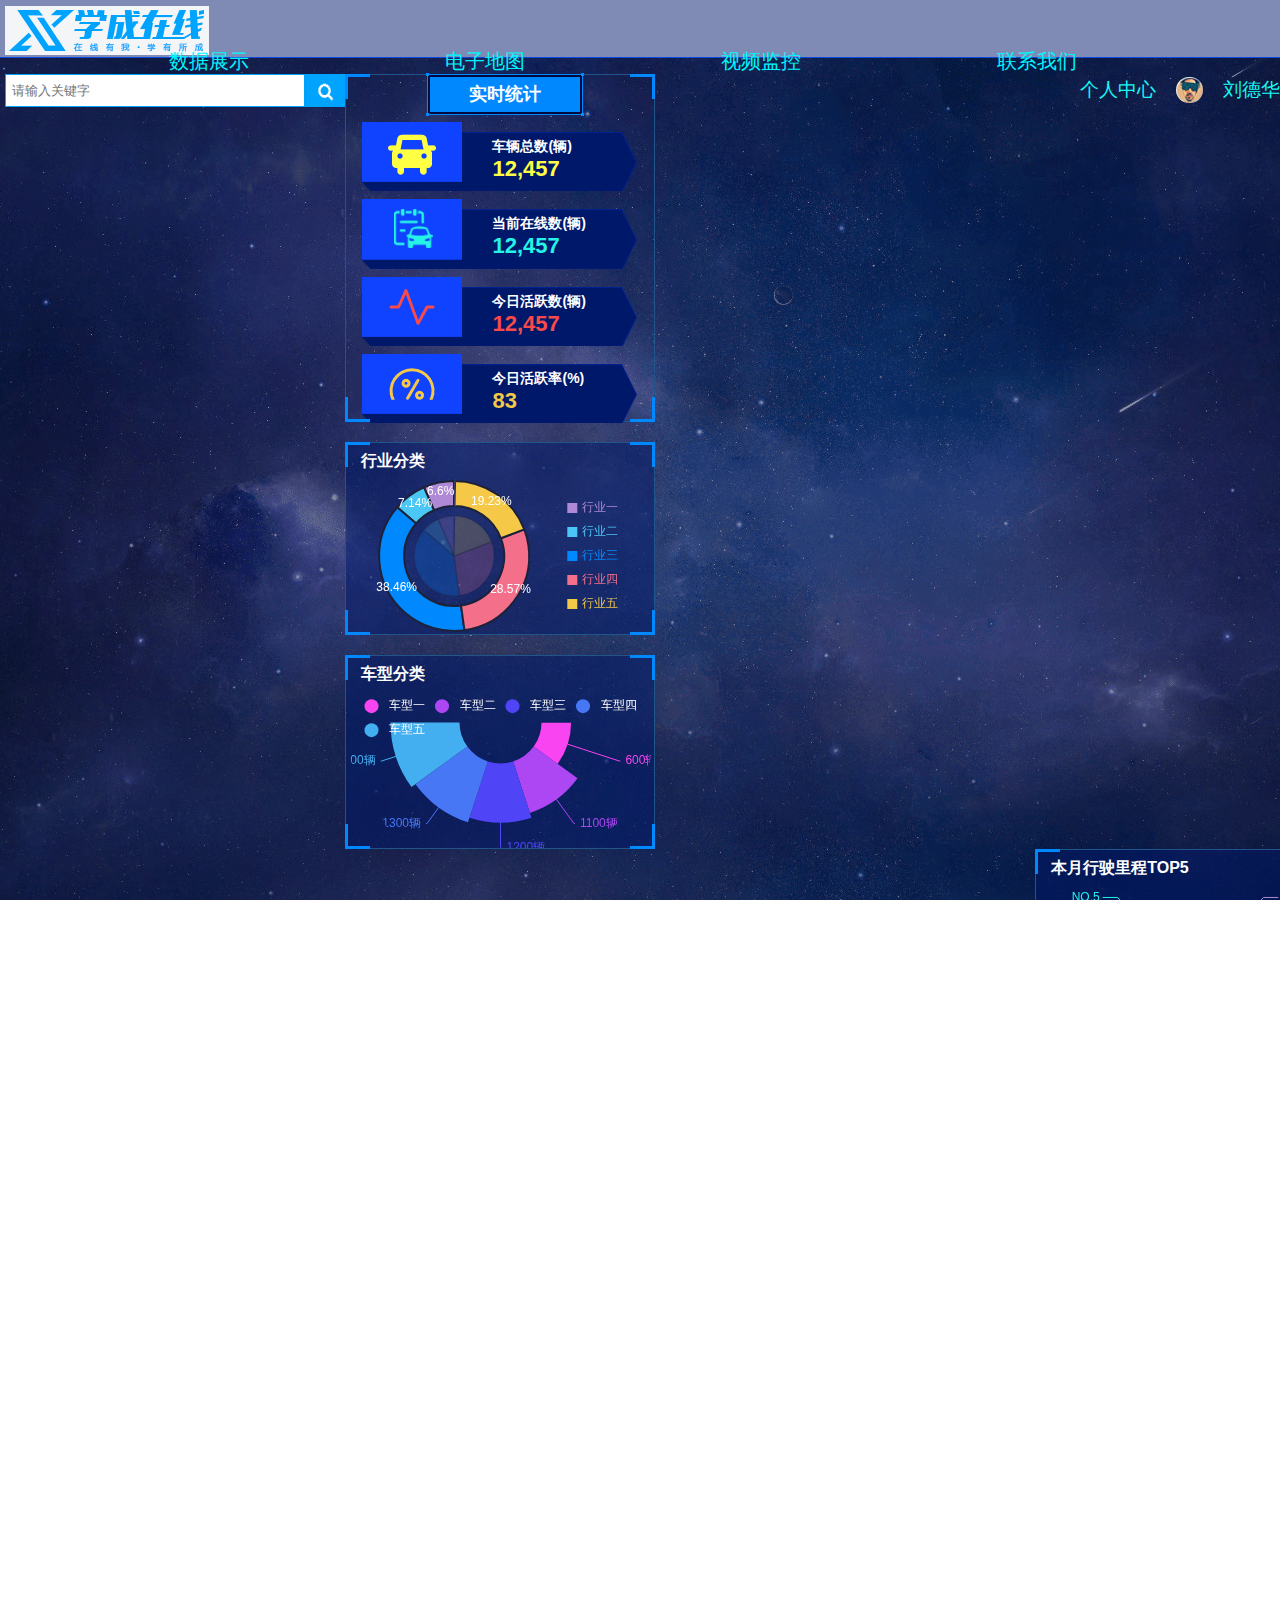
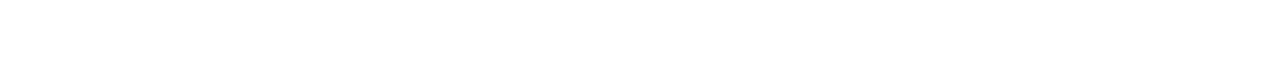
==== src/main/resources/static/Map.html @ 9cf90cb0 "cfl 2019 1 24" ====
<!DOCTYPE html>
<html lang="en">
<head>
    <meta charset="UTF-8">
    <title>地图测试</title>
    <link rel="stylesheet" href="css/common.css">
    <link rel="stylesheet" href="css/map.css">
    <script type="text/javascript" src="http://api.map.baidu.com/api?v=2.0&ak=hwQLSSEWuRivhLgMPF7CbqXFGLXPW6o1"></script>
</head>
<body>
	
	<!--顶部 start-->
		<header>
			<!--logo部分 start-->
			<div class="logo">
				<h1>
					<a href="#" title="学成在线教育平台">学成在线</a>
				</h1>
			</div>
			<!--logo 部分 end-->
			<!--nav 部分 start-->
			<nav>
				<ul>
					<li><a href="#">数据展示</a></li>
					<li><a href="#">电子地图</a></li>
					<li><a href="#">视频监控</a></li>
					<li><a href="#">联系我们</a></li>
				</ul>
			</nav>
			<!--nav 部分 end-->
			<!--search 部分 start-->
			<div class="search">
				<input type="search" name="" id="" placeholder="请输入关键字"/><button></button>
			</div>
			<!--search 部分 end-->
			<!--个人中心部分 start-->
			<div class="personal">
				<dl>
					<dt>个人中心
						<dd>
							<span>
								<img src="images/people.png" alt="" />刘德华
							</span>
						</dd>
					</dt>
				</dl>
			</div>
			<!--个人中心部分 end-->
		</header>
		<!--顶部 end-->
	
<div class="data">

    <div class="data-content">
        <div class="con-left fl">
            <div class="left-top">
                <div class="info">
                    <div class="info-title">实时统计</div>
                    <img src="img/bj-1.png" alt="" class="bj-1">
                    <img src="img/bj-2.png" alt="" class="bj-2">
                    <img src="img/bj-3.png" alt="" class="bj-3">
                    <img src="img/bj-4.png" alt="" class="bj-4">
                    <div class="info-main">
                        <div class="info-1">
                            <div class="info-img fl">
                                <img src="img/info-img-1.png" alt="">
                            </div>
                            <div class="info-text fl">
                                <p>车辆总数(辆)</p>
                                <p>12,457</p>
                            </div>
                        </div>
                        <div class="info-2">
                            <div class="info-img fl">
                                <img src="img/info-img-2.png" alt="">
                            </div>
                            <div class="info-text fl">
                                <p>当前在线数(辆)</p>
                                <p>12,457</p>
                            </div>
                        </div>
                        <div class="info-3">
                            <div class="info-img fl">
                                <img src="img/info-img-3.png" alt="">
                            </div>
                            <div class="info-text fl">
                                <p>今日活跃数(辆)</p>
                                <p>12,457</p>
                            </div>
                        </div>
                        <div class="info-4">
                            <div class="info-img fl">
                                <img src="img/info-img-4.png" alt="">
                            </div>
                            <div class="info-text fl">
                                <p>今日活跃率(%)</p>
                                <p>83</p>
                            </div>
                        </div>
                    </div>
                </div>
                <div class="top-bottom">
                    <div class="title">行业分类</div>
                    <img src="img/bj-1.png" alt="" class="bj-1">
                    <img src="img/bj-2.png" alt="" class="bj-2">
                    <img src="img/bj-3.png" alt="" class="bj-3">
                    <img src="img/bj-4.png" alt="" class="bj-4">
                    <div id="echarts_1" class="charts"></div>
                </div>
            </div>
            <div class="left-bottom">
                <div class="title">车型分类</div>
                <img src="img/bj-1.png" alt="" class="bj-1">
                <img src="img/bj-2.png" alt="" class="bj-2">
                <img src="img/bj-3.png" alt="" class="bj-3">
                <img src="img/bj-4.png" alt="" class="bj-4">
                <div id="echarts_2" class="charts"></div>
            </div>
        </div>
        <div class="con-center fl">
            <!--<div class="map-num">
                <p>实时行驶车辆(辆)</p>
                <div class="num">
                    <span>1</span>
                    <span>,</span>
                    <span>2</span>
                    <span>3</span>
                    <span>4</span>
                    <span>,</span>
                    <span>5</span>
                    <span>6</span>
                    <span>7</span>
                </div>
            </div>-->
            
            
            <div class="cen-top" id="map"></div>
            <div class="cen-top-baidu" id="baidu_map" style="display: none;"></div>
            
            
            
            <button id="button_change_map" onclick="mapchange()">切换地图</button>
            
            <script type="text/javascript">
            	var flagofmap = 0;
            	function mapchange(){
            		if(flagofmap == 0){
            			document.getElementById('map').style.display='none';
            			document.getElementById('baidu_map').style.display='block';
            			flagofmap = 1;
            		}else if(flagofmap == 1){
            			document.getElementById('map').style.display='block';
            			document.getElementById('baidu_map').style.display='none';
            			flagofmap = 0;
            		}
            	}
				var map = new BMap.Map("baidu_map"); 			//创建地图实例 
				var point = new BMap.Point(116.404, 39.915); 	//创建点坐标 
				map.centerAndZoom(point, 15); 					//初始化地图，设置中心点坐标和地图级别  
				map.enableScrollWheelZoom(true);     			//开启鼠标滚轮缩放  
				map.addControl(new BMap.NavigationControl());	//添加左侧缩放控件   
				map.addControl(new BMap.ScaleControl());   		//添加比例尺控件
				map.addControl(new BMap.OverviewMapControl());  //添加个缩略图控件 
				map.addControl(new BMap.MapTypeControl());   	//添加地图类型转换控件
				map.setCurrentCity("北京"); 					//仅当设置城市信息时，MapTypeControl的切换功能才能可用
			
	  
				var marker = new BMap.Marker(point);        // 创建标注   
				map.addOverlay(marker);                     // 将标注添加到地图
				var opts = {    
				width : 250,     // 信息窗口宽度   
				height: 100,     // 信息窗口高度    
				title : "Hello"  // 信息窗口标题   
				}   
				var infoWindow = new BMap.InfoWindow("World", opts);  // 创建信息窗口对象 
				marker.addEventListener("click", function(){
					//alert("您点击了标注"); 
					map.openInfoWindow(infoWindow, point);      // 打开信息窗口				
				});   
				
				//画折线
				var polyline = new BMap.Polyline([      
				new BMap.Point(116.399, 39.910),   
				new BMap.Point(116.405, 39.920)],{
				strokeColor:"blue", strokeWeight:6, strokeOpacity:0.5
				});   
				map.addOverlay(polyline); 
			</script> 
            
            
            
            
            
            
            
            
            
            
            <div class="cen-bottom">
                <div class="title">车辆充电高峰时间</div>
                <img src="img/bj-1.png" alt="" class="bj-1">
                <img src="img/bj-2.png" alt="" class="bj-2">
                <img src="img/bj-3.png" alt="" class="bj-3">
                <img src="img/bj-4.png" alt="" class="bj-4">
                <div id="echarts_3" class="charts"></div>
            </div>
        </div>
        <div class="con-right fr">
            <div class="right-top">
                <div class="title">本月行驶里程TOP5</div>
                <img src="img/bj-1.png" alt="" class="bj-1">
                <img src="img/bj-2.png" alt="" class="bj-2">
                <img src="img/bj-3.png" alt="" class="bj-3">
                <img src="img/bj-4.png" alt="" class="bj-4">
                <div id="echarts_4" class="charts"></div>
            </div>
            <div class="right-center">
                <div class="title">报警车辆TOP5</div>
                <img src="img/bj-1.png" alt="" class="bj-1">
                <img src="img/bj-2.png" alt="" class="bj-2">
                <img src="img/bj-3.png" alt="" class="bj-3">
                <img src="img/bj-4.png" alt="" class="bj-4">
                <div id="echarts_5" class="charts"></div>
            </div>
            <div class="right-bottom">
                <div class="title">电池报警车辆TOP10</div>
                <img src="img/bj-1.png" alt="" class="bj-1">
                <img src="img/bj-2.png" alt="" class="bj-2">
                <img src="img/bj-3.png" alt="" class="bj-3">
                <img src="img/bj-4.png" alt="" class="bj-4">
                <div id="echarts_6" class="charts"></div>
            </div>
        </div>
    </div>
</div>

</body>
<script src="js/jquery-2.1.1.min.js"></script>
<script src="js/echarts.min.js"></script>
<script src="js/china.js"></script>
<script src="js/Map_echarts.js"></script>
</html>
---- src/main/resources/static/css/common.css ----
/*css 初始化 */
html, body, ul, li, ol, dl, dd, dt, p, h1, h2, h3, h4, h5, h6, form, fieldset, legend, img {
    margin: 0;
    padding: 0;
}

/*将标签原有的默认内外边距去掉*/

fieldset, img, input, button {
    border: none; /*去掉边框*/
    padding: 0;
    margin: 0;
    outline-style: none; /*去掉环绕边框*/
}

ul, ol {
    list-style: none; /*去掉原样式中的小黑点*/
    /*ctrl+alt+l*/
}

input {
    padding-top: 0;
    padding-bottom: 0;

}

select, input {
    vertical-align: middle; /*输入字居中显示*/
}

select, input, textarea {
    font-size: 14px;
    margin: 0;
}

/**/
textarea {
    resize: none; /*防止拖动*/
}

img {
    border: 0;
    vertical-align: middle; /*  去掉图片底部默认的3像素空白缝隙*/
}

table {
    border-collapse: collapse; /*合并外边线*/
}

body {
    font-family:  Microsoft YaHei, Arial, "\5b8b\4f53";
}

.clearfix:before, .clearfix:after {
    content: "";
    display: table;
}

.clearfix:after {
    clear: both;
}

.clearfix {
    *zoom: 1; /*IE/7/6*/
    /*兼容IE6下的写法*/
}

h1, h2, h3, h4, h5, h6 {
    text-decoration: none; /**/
    font-weight: normal; /*不加粗*/
    font-size: 100%;
}
a{
    text-decoration: none;
}
s, i, em {
    /*一般起装饰作用*/
    font-style: normal; /*将字体变成正常字体*/
    text-decoration: none; /*去掉中划线*/
}
.fl{
    float: left;
}
.fr{
    float: right;
}
---- src/main/resources/static/css/map.css ----
* {
	margin: 0;
	padding: 0;
}
html,
body{
    width: 100%;
	height: 100%;
	overflow-x: hidden;
	overflow-y: auto;
}

/*顶部 start*/
header {
	width: 100%;
	height: 47px;
	margin: 0 auto;
	padding-top: 10px;
	padding-right: 13px;
	border-bottom: 1px solid #0D48E0;
	background: rgba(0,24,106,0.5);
}
/*logo 部分 start*/
.logo {
	width: 136px;
	height: 33px;
	float: left;
}
.logo a {
	display: block;
	width: 250px;
	height: 50px;
	background: url("../images/logo.png") no-repeat;
	text-indent: -666px;  /*隐藏链接里面的文字*/
	overflow: hidden;
	margin-top: -4.4px;
	margin-left: 5px;
}
/*logo 部分 end*/
/*nav 部分 start*/
nav {
	float: left;
	margin-left: 47px;
	margin-top: 4.6px;
}
nav li {
	float: left;
	height: 26.6px;
	line-height: 26.6px;
	margin-right: 30px;
}
nav li a {
	display: block;
	height: 26.6px;
	font-size: 20px;
	padding: 0 44.6px;
	color: #00f6ff;
	margin-left: 77px;
}
nav li a:hover {
	color: #F10215;
}
/*nav 部分 end*/
/*搜索部分 start*/
.search {
	width: 340px;
	height: 26.6px;
	float: left;
	margin-left: 4.6px;
}
.search input {
	width: 300px;
	height: 33.3px;
	border: 1px solid #00A4FF;
	outline: line;   /*轮廓线*/
	padding-left: 6.6px;
	float: left;
	font-size: 13.3px;
}
.search button {
	width: 40px;
	height: 33.3px;
	border: 0;
	float: left;
	background-color: #00A4FF;
	background: url("../images/search.png");
	outline: none;
	background-size: 40px 35.3px;
}
/*搜索部分 end*/
/*个人中心部分 start*/
.personal {
	float: right;
	height: 40px;
	line-height: 32px;
	font-size: 18.6px;
	color: #18F9F3;
}
.personal dt,
.personal dd {
	float: left;
}
.personal dt {
	margin-right: 20px;
	color: #18F9F3;
}
.personal span img {
	border-radius: 50%;
	vertical-align: middle;
	margin-right: 20px;
	width: 26.6px;
	margin-bottom: 2.6px;
}
/*个人中心部分 end*/


/*顶部 end*/

.data{
    width: 100%;
    height: 100%;
    background: url('../img/map_bg.png') center;
    min-width: 1366px;
}
.data>.data-title{
    /*width: 100%;
    height: 105px;
    padding: 30px 0 35px 0;
    box-sizing: border-box;*/
    
    width: 100%;
	height: 58px;
	margin: 0 auto;
	padding-top: 10px;
	padding-right: 13px;
	border-bottom: 1px solid #0D48E0;
	background: rgba(0,24,106,0.5);
}
.data>.data-title>.title-center{
    width: 440px;
    height: 40px;
    box-sizing: border-box;
    border-right: 5px solid #0089ff;
    border-left: 5px solid #0089ff;
    background: url("../img/title.png") no-repeat;
}
.data>.data-title>.title-left,
.data>.data-title>.title-right{
    width:calc(50% - 220px);
    height: 3px;
    background: #0089ff;
    margin-top: 18px;
}

.data>.data-content{
    width: 100%;
    height:calc(100% - 105px);
    padding:0 20px 20px 20px ;
    box-sizing: border-box;
}
.data>.data-content>.con-left{
    width: 23.4375%;
    height: 100%;
}
.data>.data-content>.con-left>.left-top{
    width: 100%;
    height:calc(75% - 20px);
    margin-bottom: 20px;
    position: relative;
}

.data>.data-content>.con-left>.left-top>.info{
    height:62%;
    width: 100%;
    border: 1px solid #20558b;
    /*border-radius: 4px;*/
    box-sizing: border-box;
    position: relative;
}

.data>.data-content>.con-left>.left-top>.info>.info-title{
    width: 158px;
    height: 43px;
    background: url('../img/info-title.png') no-repeat;
    position: absolute;
    top: -2px;
    left:50%;
    margin-left: -74px;
    color:#fff;
    font-size: 18px;
    font-weight: 600;
    line-height: 43px;
    text-align: center;
}
.data>.data-content>.con-left>.left-top>.info>.info-main{
    width: 100%;
    height: 80% ;
}
.data>.data-content>.con-left>.left-top>.info>.info-main>div{
    width: 275px;
    height: 25%;
    background: url('../img/info-text.png') no-repeat;
    margin: 8px auto;
}
.data>.data-content>.con-left>.left-top>.info>.info-main>div.info-1{
    margin-top: 47px;
}
.data>.data-content>.con-left>.left-top>.info>.info-main .info-img{
    width: 100px;
    height: 60px;
    position: relative;
}
.data>.data-content>.con-left>.left-top>.info>.info-main .info-img>img{
    position: absolute;
    top: 50%;
    left: 50%;
    margin-left: -24px;
    margin-top: -24px;
}
.data>.data-content>.con-left>.left-top>.info>.info-main .info-text{
    width: 175px;
    height: 70px;
    padding-left: 30px;
    padding-top: 16px;
    box-sizing: border-box;
}
.data>.data-content>.con-left>.left-top>.info>.info-main .info-text>p:nth-child(1){
    color:#fff;
    font-weight: 600;
    font-size: 14px;
}
.data>.data-content>.con-left>.left-top>.info>.info-main>.info-1> .info-text>p:nth-child(2){
    font-weight: 600;
    color:#ffff44;
    font-size: 22px;
}
.data>.data-content>.con-left>.left-top>.info>.info-main>.info-2> .info-text>p:nth-child(2){
    font-weight: 600;
    color:#25f3e6;
    font-size: 22px;
}
.data>.data-content>.con-left>.left-top>.info>.info-main>.info-3> .info-text>p:nth-child(2){
    font-weight: 600;
    color:#f84a4a;
    font-size: 22px;
}
.data>.data-content>.con-left>.left-top>.info>.info-main>.info-4> .info-text>p:nth-child(2){
    font-weight: 600;
    color:#f5c847;
    font-size: 22px;
}

.data>.data-content>.con-left>.left-top>.top-bottom{
    height:calc(38% - 20px);
    width: 100%;
    background-color: rgba(0,24,106,0.5);
    margin-top: 20px;
    border: 1px solid #20558b;
    box-sizing: border-box;
    position: relative;
}



.data>.data-content>.con-left>.left-bottom{
    width: 100%;
    height: 25%;
    background-color: rgba(0,24,106,0.5);
    border: 1px solid #20558b;
    box-sizing: border-box;
    position: relative;
}
.data>.data-content>.con-center{
    width: 53.125%;
    height: 100%;
    padding:0 20px;
    box-sizing: border-box;
    position: relative;
}
.data>.data-content>.con-center>.map-num{
    width: 500px;
    height: 120px;
    position: absolute;
    top: 15px;
    left:50px;
    z-index: 1000;
}
.data>.data-content>.con-center>.map-num>p{
    font-size: 18px;
    font-weight: 600;
    color:#fff;
}
.data>.data-content>.con-center>.map-num span{
    display: inline-block;
    width: 45px;
    height: 65px;
    text-align: center;
    line-height: 65px;
    background-color: #0089ff;
    color:#fff;
    font-size: 68px;
    font-weight: 600;
    font-family: "LcdD";
    margin-top: 15px;
}
.data>.data-content>.con-center>.map-num span:nth-child(2),
.data>.data-content>.con-center>.map-num span:nth-child(6){
    background-color: transparent;
    width: 30px;
}

.data>.data-content>.con-center>.cen-top{
    width: 100%;
    height:calc(75% - 20px);
    margin-bottom: 20px;
    /*background-color: rgba(0,24,106,0.3);*/
    /*border: 1px solid #0089ff;*/
    /*border-radius: 4px;*/
    /*box-sizing: border-box;*/
}
.data>.data-content>.con-center>.cen-top-baidu{
    width: 100%;
    height:calc(75% - 20px);
    margin-bottom: 20px;
    /*background-color: rgba(0,24,106,0.3);*/
    /*border: 1px solid #0089ff;*/
    /*border-radius: 4px;*/
    /*box-sizing: border-box;*/
}
.data>.data-content>.con-center button{
    width: 88px;
    height: 30px;
    margin-left: 470px;
    font-size: 15px;
	background: rgba(255,255,255,0);
	border: 1px solid blue;
	color: #25f3e6;
	margin-bottom: 15px;
}

.data>.data-content>.con-center>.cen-bottom{
    width: 100%;
    height: 25%;
    background-color: rgba(0,24,106,0.5);
    border: 1px solid #20558b;
    box-sizing: border-box;
    position: relative;
}

.data>.data-content>.con-right{
    width: 23.4375%;
    height: 100%;
}
.data>.data-content>.con-right>.right-top{
    width: 100%;
    height: 32%;
    background-color: rgba(0,24,106,0.5);
    border: 1px solid #20558b;
    box-sizing: border-box;
    position: relative;
}
.data>.data-content>.con-right>.right-center{
    width: 100%;
    height:calc(36% - 40px);
    margin: 20px 0;
    background-color: rgba(0,24,106,0.5);
    border: 1px solid #20558b;
    box-sizing: border-box;
    position: relative;
}
.data>.data-content>.con-right>.right-bottom{
    width: 100%;
    height:32%;
    background-color: rgba(0,24,106,0.5);
    border: 1px solid #20558b;
    box-sizing: border-box;
    position: relative;
}

.data>.data-content .title{
    height: 35px;
    line-height: 35px;
    width: 100%;
    color:#fff;
    font-weight: 600;
    padding-left: 15px;
    box-sizing: border-box;
}
.data>.data-content .charts{
    width: 100%;
    height:calc(100% - 35px);
}

.data>.data-content img.bj-1{
    position: absolute;
    left:-1px;
    top:-1px;
}
.data>.data-content img.bj-2{
    position: absolute;
    right:-1px;
    top:-1px;
}
.data>.data-content img.bj-3{
    position: absolute;
    right:-1px;
    bottom:-1px;
}
.data>.data-content img.bj-4{
    position: absolute;
    left:-1px;
    bottom:-1px;
}
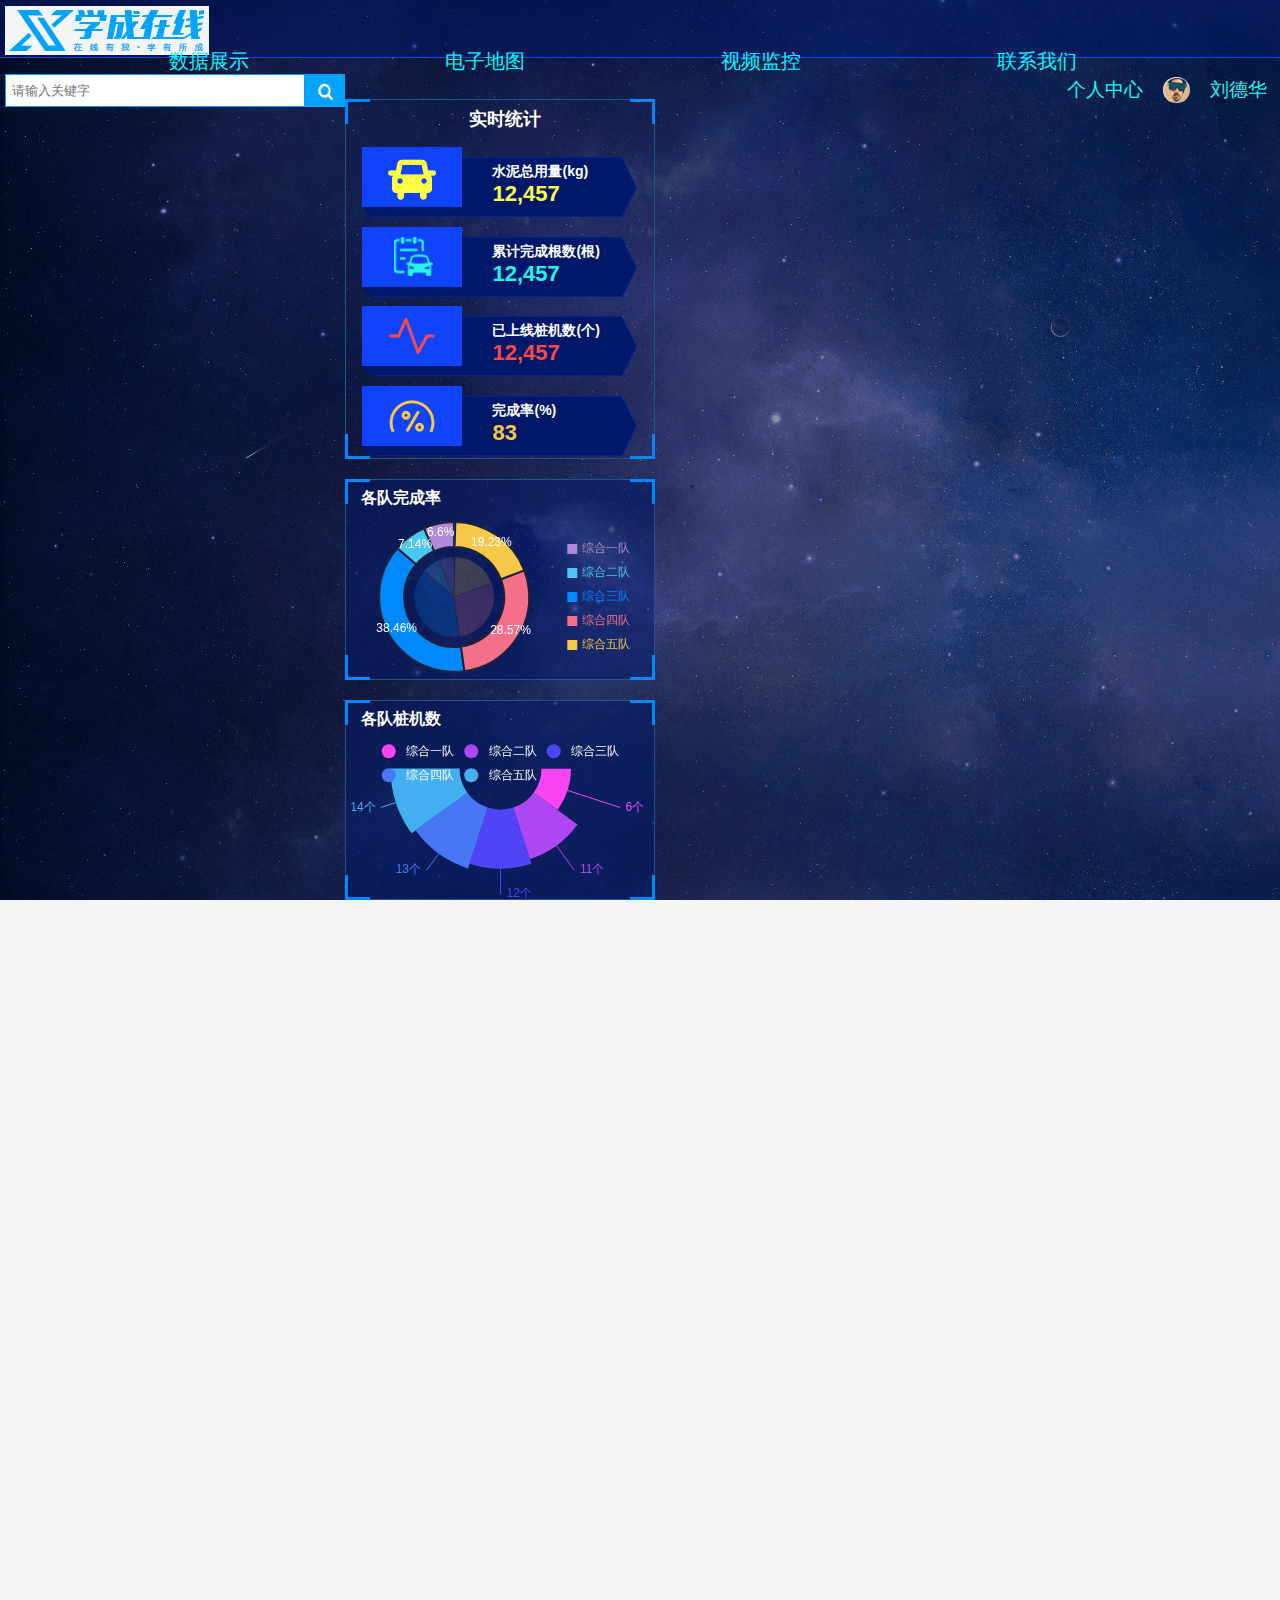
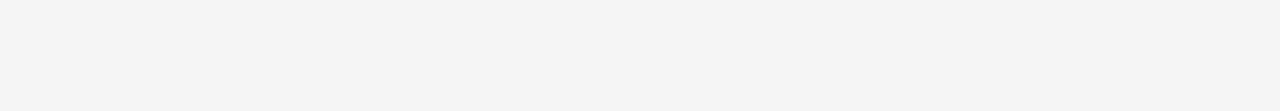
==== commit e120142b: "cfl 2019 1 26" ====
--- a/src/main/resources/static/Map.html
+++ b/src/main/resources/static/Map.html
@@ -2,9 +2,13 @@
 <html lang="en">
 <head>
     <meta charset="UTF-8">
-    <title>地图测试</title>
+    <title>电子地图</title>
     <link rel="stylesheet" href="css/common.css">
     <link rel="stylesheet" href="css/map.css">
+    <script src="js/jquery-3.1.0.min.js"></script>
+	<script src="js/echarts.min.js"></script>
+	<script src="js/china.js"></script>
+	<script src="js/Map_echarts.js"></script>
     <script type="text/javascript" src="http://api.map.baidu.com/api?v=2.0&ak=hwQLSSEWuRivhLgMPF7CbqXFGLXPW6o1"></script>
 </head>
 <body>
@@ -39,7 +43,7 @@
 					<dt>个人中心
 						<dd>
 							<span>
-								<img src="images/people.png" alt="" />刘德华
+								<img src="img/people.png" alt="" />刘德华
 							</span>
 						</dd>
 					</dt>
@@ -66,7 +70,7 @@
                                 <img src="img/info-img-1.png" alt="">
                             </div>
                             <div class="info-text fl">
-                                <p>车辆总数(辆)</p>
+                                <p>水泥总用量(kg)</p>
                                 <p>12,457</p>
                             </div>
                         </div>
@@ -75,7 +79,7 @@
                                 <img src="img/info-img-2.png" alt="">
                             </div>
                             <div class="info-text fl">
-                                <p>当前在线数(辆)</p>
+                                <p>累计完成根数(根)</p>
                                 <p>12,457</p>
                             </div>
                         </div>
@@ -84,7 +88,7 @@
                                 <img src="img/info-img-3.png" alt="">
                             </div>
                             <div class="info-text fl">
-                                <p>今日活跃数(辆)</p>
+                                <p>已上线桩机数(个)</p>
                                 <p>12,457</p>
                             </div>
                         </div>
@@ -93,14 +97,14 @@
                                 <img src="img/info-img-4.png" alt="">
                             </div>
                             <div class="info-text fl">
-                                <p>今日活跃率(%)</p>
+                                <p>完成率(%)</p>
                                 <p>83</p>
                             </div>
                         </div>
                     </div>
                 </div>
                 <div class="top-bottom">
-                    <div class="title">行业分类</div>
+                    <div class="title">各队完成率</div>
                     <img src="img/bj-1.png" alt="" class="bj-1">
                     <img src="img/bj-2.png" alt="" class="bj-2">
                     <img src="img/bj-3.png" alt="" class="bj-3">
@@ -109,7 +113,7 @@
                 </div>
             </div>
             <div class="left-bottom">
-                <div class="title">车型分类</div>
+                <div class="title">各队桩机数</div>
                 <img src="img/bj-1.png" alt="" class="bj-1">
                 <img src="img/bj-2.png" alt="" class="bj-2">
                 <img src="img/bj-3.png" alt="" class="bj-3">
@@ -197,7 +201,7 @@
             
             
             <div class="cen-bottom">
-                <div class="title">车辆充电高峰时间</div>
+                <div class="title">当日水泥总用量走势</div>
                 <img src="img/bj-1.png" alt="" class="bj-1">
                 <img src="img/bj-2.png" alt="" class="bj-2">
                 <img src="img/bj-3.png" alt="" class="bj-3">
@@ -235,8 +239,5 @@
 </div>
 
 </body>
-<script src="js/jquery-2.1.1.min.js"></script>
-<script src="js/echarts.min.js"></script>
-<script src="js/china.js"></script>
-<script src="js/Map_echarts.js"></script>
+
 </html>--- a/src/main/resources/static/css/map.css
+++ b/src/main/resources/static/css/map.css
@@ -9,7 +9,10 @@
 	overflow-x: hidden;
 	overflow-y: auto;
 }
-
+body {
+	background-color: #F3F5F7;
+	background-image: url(../img/map_bg.png);
+}
 /*顶部 start*/
 header {
 	width: 100%;
@@ -30,7 +33,7 @@
 	display: block;
 	width: 250px;
 	height: 50px;
-	background: url("../images/logo.png") no-repeat;
+	background: url("../img/logo.png") no-repeat;
 	text-indent: -666px;  /*隐藏链接里面的文字*/
 	overflow: hidden;
 	margin-top: -4.4px;
@@ -83,7 +86,7 @@
 	border: 0;
 	float: left;
 	background-color: #00A4FF;
-	background: url("../images/search.png");
+	background: url("../img/search.png");
 	outline: none;
 	background-size: 40px 35.3px;
 }
@@ -95,6 +98,7 @@
 	line-height: 32px;
 	font-size: 18.6px;
 	color: #18F9F3;
+	margin-right: 13px;
 }
 .personal dt,
 .personal dd {
@@ -118,8 +122,8 @@
 
 .data{
     width: 100%;
-    height: 100%;
-    background: url('../img/map_bg.png') center;
+    height: calc(100% - 60px);
+    /*background: url('../img/map_bg.png') center;*/
     min-width: 1366px;
 }
 .data>.data-title{
@@ -160,7 +164,7 @@
 }
 .data>.data-content>.con-left{
     width: 23.4375%;
-    height: 100%;
+    height: 112%;
 }
 .data>.data-content>.con-left>.left-top{
     width: 100%;
@@ -176,6 +180,7 @@
     /*border-radius: 4px;*/
     box-sizing: border-box;
     position: relative;
+    margin-top: 25px;
 }
 
 .data>.data-content>.con-left>.left-top>.info>.info-title{
@@ -272,7 +277,7 @@
 }
 .data>.data-content>.con-center{
     width: 53.125%;
-    height: 100%;
+    height: 109%;
     padding:0 20px;
     box-sizing: border-box;
     position: relative;
@@ -312,7 +317,8 @@
 .data>.data-content>.con-center>.cen-top{
     width: 100%;
     height:calc(75% - 20px);
-    margin-bottom: 20px;
+    margin-bottom: 10px;
+    margin-top: 25px;
     /*background-color: rgba(0,24,106,0.3);*/
     /*border: 1px solid #0089ff;*/
     /*border-radius: 4px;*/
@@ -321,7 +327,8 @@
 .data>.data-content>.con-center>.cen-top-baidu{
     width: 100%;
     height:calc(75% - 20px);
-    margin-bottom: 20px;
+    margin-bottom: 10px;
+    margin-top: 25px;
     /*background-color: rgba(0,24,106,0.3);*/
     /*border: 1px solid #0089ff;*/
     /*border-radius: 4px;*/
@@ -330,7 +337,7 @@
 .data>.data-content>.con-center button{
     width: 88px;
     height: 30px;
-    margin-left: 470px;
+    margin-left: 448px;
     font-size: 15px;
 	background: rgba(255,255,255,0);
 	border: 1px solid blue;
@@ -345,11 +352,12 @@
     border: 1px solid #20558b;
     box-sizing: border-box;
     position: relative;
+    margin-top: -3px;
 }
 
 .data>.data-content>.con-right{
     width: 23.4375%;
-    height: 100%;
+    height: 112%;
 }
 .data>.data-content>.con-right>.right-top{
     width: 100%;
@@ -358,6 +366,7 @@
     border: 1px solid #20558b;
     box-sizing: border-box;
     position: relative;
+    margin-top: 25px;
 }
 .data>.data-content>.con-right>.right-center{
     width: 100%;
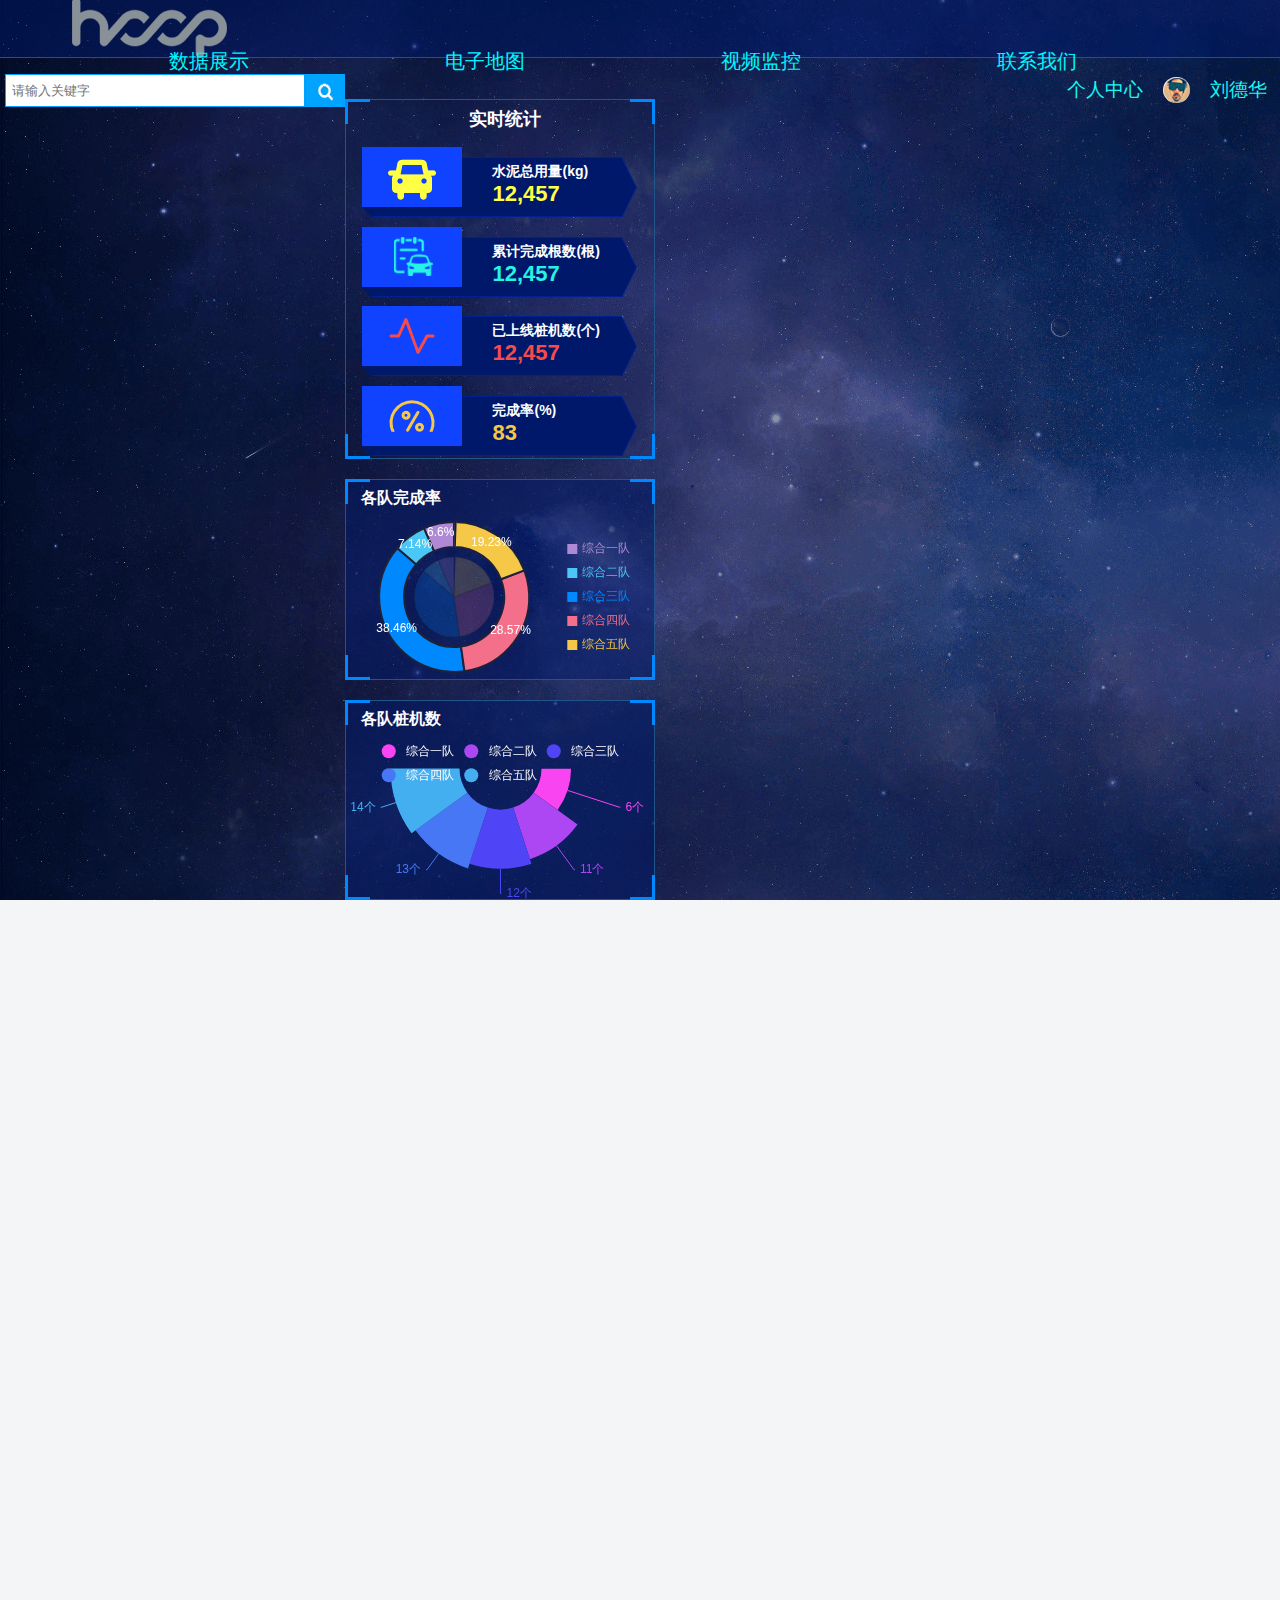
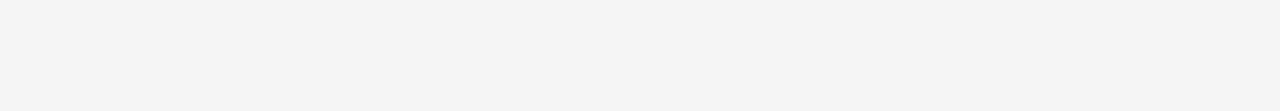
==== commit 1b528062: "cfl 2019 3 23" ====
--- a/src/main/resources/static/Map.html
+++ b/src/main/resources/static/Map.html
@@ -25,8 +25,8 @@
 			<!--nav 部分 start-->
 			<nav>
 				<ul>
-					<li><a href="#">数据展示</a></li>
-					<li><a href="#">电子地图</a></li>
+					<li><a href="index.html">数据展示</a></li>
+					<li><a href="Map.html">电子地图</a></li>
 					<li><a href="#">视频监控</a></li>
 					<li><a href="#">联系我们</a></li>
 				</ul>
@@ -159,49 +159,42 @@
             		}
             	}
 				var map = new BMap.Map("baidu_map"); 			//创建地图实例 
-				var point = new BMap.Point(116.404, 39.915); 	//创建点坐标 
-				map.centerAndZoom(point, 15); 					//初始化地图，设置中心点坐标和地图级别  
+				var point = new BMap.Point(114.3146420182,30.4929688202); 	//创建点坐标 
+				map.centerAndZoom(point,17); 					//初始化地图，设置中心点坐标和地图级别  
 				map.enableScrollWheelZoom(true);     			//开启鼠标滚轮缩放  
 				map.addControl(new BMap.NavigationControl());	//添加左侧缩放控件   
 				map.addControl(new BMap.ScaleControl());   		//添加比例尺控件
 				map.addControl(new BMap.OverviewMapControl());  //添加个缩略图控件 
 				map.addControl(new BMap.MapTypeControl());   	//添加地图类型转换控件
-				map.setCurrentCity("北京"); 					//仅当设置城市信息时，MapTypeControl的切换功能才能可用
-			
-	  
+				//map.setCurrentCity("北京"); 					//仅当设置城市信息时，MapTypeControl的切换功能才能可用
+		
+		
 				var marker = new BMap.Marker(point);        // 创建标注   
 				map.addOverlay(marker);                     // 将标注添加到地图
 				var opts = {    
 				width : 250,     // 信息窗口宽度   
 				height: 100,     // 信息窗口高度    
-				title : "Hello"  // 信息窗口标题   
+				title : "桩机001信息"  // 信息窗口标题   
 				}   
-				var infoWindow = new BMap.InfoWindow("World", opts);  // 创建信息窗口对象 
+				var infoWindow = new BMap.InfoWindow("经纬度:(114.3146420182,30.4929688202)", opts);  // 创建信息窗口对象 
 				marker.addEventListener("click", function(){
 					//alert("您点击了标注"); 
 					map.openInfoWindow(infoWindow, point);      // 打开信息窗口				
 				});   
 				
 				//画折线
+				/*
 				var polyline = new BMap.Polyline([      
 				new BMap.Point(116.399, 39.910),   
 				new BMap.Point(116.405, 39.920)],{
 				strokeColor:"blue", strokeWeight:6, strokeOpacity:0.5
 				});   
 				map.addOverlay(polyline); 
+				*/ 
 			</script> 
             
-            
-            
-            
-            
-            
-            
-            
-            
-            
             <div class="cen-bottom">
-                <div class="title">当日水泥总用量走势</div>
+                <div class="title">当日水泥总用量走势(kg)</div>
                 <img src="img/bj-1.png" alt="" class="bj-1">
                 <img src="img/bj-2.png" alt="" class="bj-2">
                 <img src="img/bj-3.png" alt="" class="bj-3">
@@ -211,7 +204,7 @@
         </div>
         <div class="con-right fr">
             <div class="right-top">
-                <div class="title">本月行驶里程TOP5</div>
+                <div class="title">完成率TOP5</div>
                 <img src="img/bj-1.png" alt="" class="bj-1">
                 <img src="img/bj-2.png" alt="" class="bj-2">
                 <img src="img/bj-3.png" alt="" class="bj-3">
@@ -219,7 +212,7 @@
                 <div id="echarts_4" class="charts"></div>
             </div>
             <div class="right-center">
-                <div class="title">报警车辆TOP5</div>
+                <div class="title">完成根数TOP5</div>
                 <img src="img/bj-1.png" alt="" class="bj-1">
                 <img src="img/bj-2.png" alt="" class="bj-2">
                 <img src="img/bj-3.png" alt="" class="bj-3">
@@ -227,7 +220,7 @@
                 <div id="echarts_5" class="charts"></div>
             </div>
             <div class="right-bottom">
-                <div class="title">电池报警车辆TOP10</div>
+                <div class="title">水泥用量TOP5</div>
                 <img src="img/bj-1.png" alt="" class="bj-1">
                 <img src="img/bj-2.png" alt="" class="bj-2">
                 <img src="img/bj-3.png" alt="" class="bj-3">
--- a/src/main/resources/static/css/map.css
+++ b/src/main/resources/static/css/map.css
@@ -31,13 +31,13 @@
 }
 .logo a {
 	display: block;
-	width: 250px;
-	height: 50px;
-	background: url("../img/logo.png") no-repeat;
-	text-indent: -666px;  /*隐藏链接里面的文字*/
-	overflow: hidden;
-	margin-top: -4.4px;
-	margin-left: 5px;
+    width: 250px;
+    height: 75px;
+    background: url(../img/logo.png) no-repeat;
+    text-indent: -666px;
+    overflow: hidden;
+    margin-top: -21px;
+    margin-left: 50px;
 }
 /*logo 部分 end*/
 /*nav 部分 start*/
